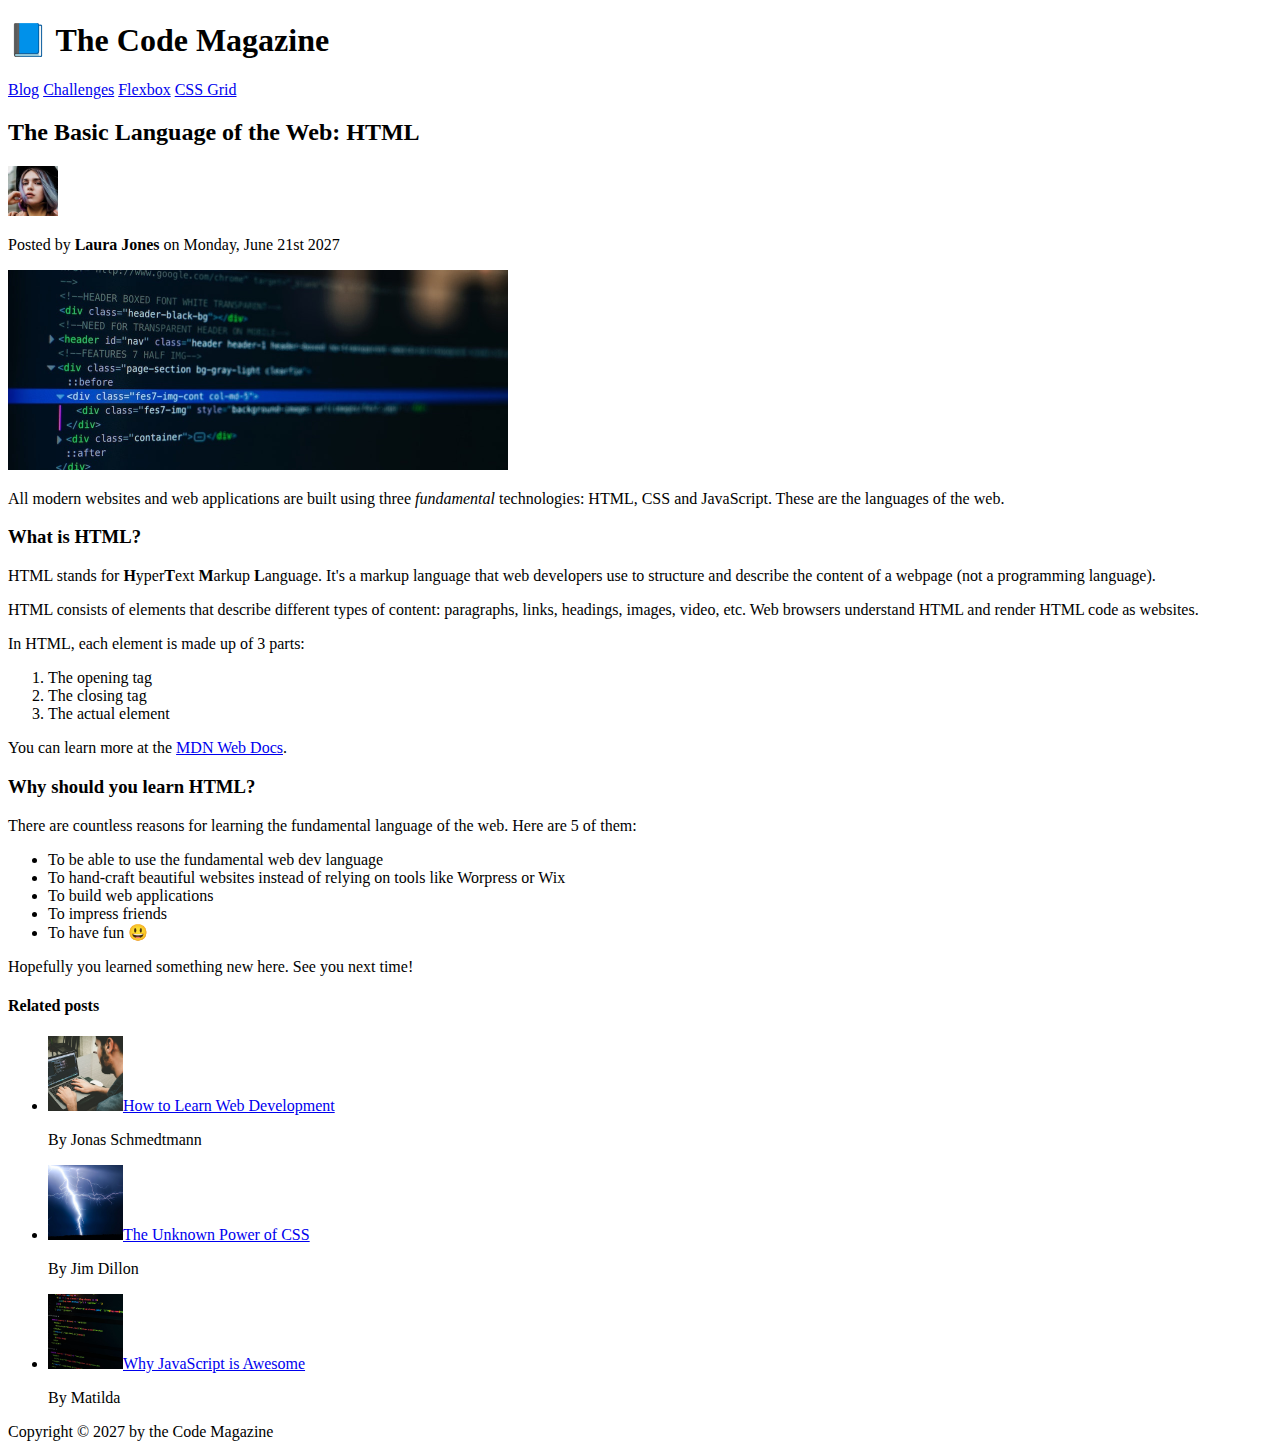
==== 03-CSS-Fundamentals/index.html @ 9765f0a3 "Add CSS Fundamentals project" ====
<!DOCTYPE html>
<html lang="en">
  <head>
    <meta charset="UTF-8"/>
    <title>The basic language of the web: HTML</title>
  </head>
  <body>
    <header>
      <h1>📘 The Code Magazine</h1>
      <nav>
        <a href="./blog.html">Blog</a>
        <a href="#">Challenges</a>
        <a href="#">Flexbox</a>
        <a href="#">CSS Grid</a>
      </nav>
    </header>
    <article>
      <header>
        <h2>The Basic Language of the Web: HTML</h2>
        <img src="./img/laura-jones.jpg" alt="Headshot of Laura Jones" width="50" height="50"/>
        <p>Posted by <strong>Laura Jones</strong> on Monday, June 21st 2027</p>
        <img src="./img/post-img.jpg" alt="HTML code on a screen" width="500" height="200"/>
      </header>
      <p>All modern websites and web applications are built using three <em>fundamental</em> technologies: HTML, CSS and JavaScript. 
        These are the languages of the web.
      </p>
      <h3>What is HTML?</h3>
      <p>
        HTML stands for <strong>H</strong>yper<strong>T</strong>ext <strong>M</strong>arkup <strong>L</strong>anguage. 
        It's a markup language that web developers use to structure and describe the content of a webpage (not a programming language).
      </p>
      <p>
        HTML consists of elements that describe different types of content: paragraphs, links, headings, images, video, etc. 
        Web browsers understand HTML and render HTML code as websites.
      </p>
      <p>In HTML, each element is made up of 3 parts:</p>
      <ol>
        <li>The opening tag</li>
        <li>The closing tag</li>
        <li>The actual element</li>
      </ol>
      <p>You can learn more at the <a href="https://developer.mozilla.org/en-US/docs/Web/HTML" target="_blank">MDN Web Docs</a>.</p>
      <h3>Why should you learn HTML?</h3>
      <p>There are countless reasons for learning the fundamental language of the web. Here are 5 of them:</p>
      <ul>
        <li>To be able to use the fundamental web dev language</li>
        <li>To hand-craft beautiful websites instead of relying on tools like Worpress or Wix</li>
        <li>To build web applications</li>
        <li>To impress friends</li>
        <li>To have fun 😃</li>
      </ul>
      <p>Hopefully you learned something new here. See you next time!</p>
    </article>
    <aside>
      <h4>
        Related posts
      </h4>
      <ul>
        <li>
          <img src="./img/related-1.jpg" alt="Learn Web Development" width="75" height="75"/><a href="#">How to Learn Web Development</a> <p>By Jonas Schmedtmann</p>
        </li>
        <li>
          <img src="./img/related-2.jpg" alt="Power of CSS" width="75" height="75"/><a href="#">The Unknown Power of CSS</a> <p>By Jim Dillon</p>
        </li>
        <li>
          <img src="./img/related-3.jpg" alt="Why JavaScript is Awesome" width="75" height="75"/><a href="#">Why JavaScript is Awesome</a> <p>By Matilda</p>
        </li>
      </ul>
    </aside>
    <footer>
      Copyright &copy; 2027 by the Code Magazine
    </footer>
  </body>
</html>
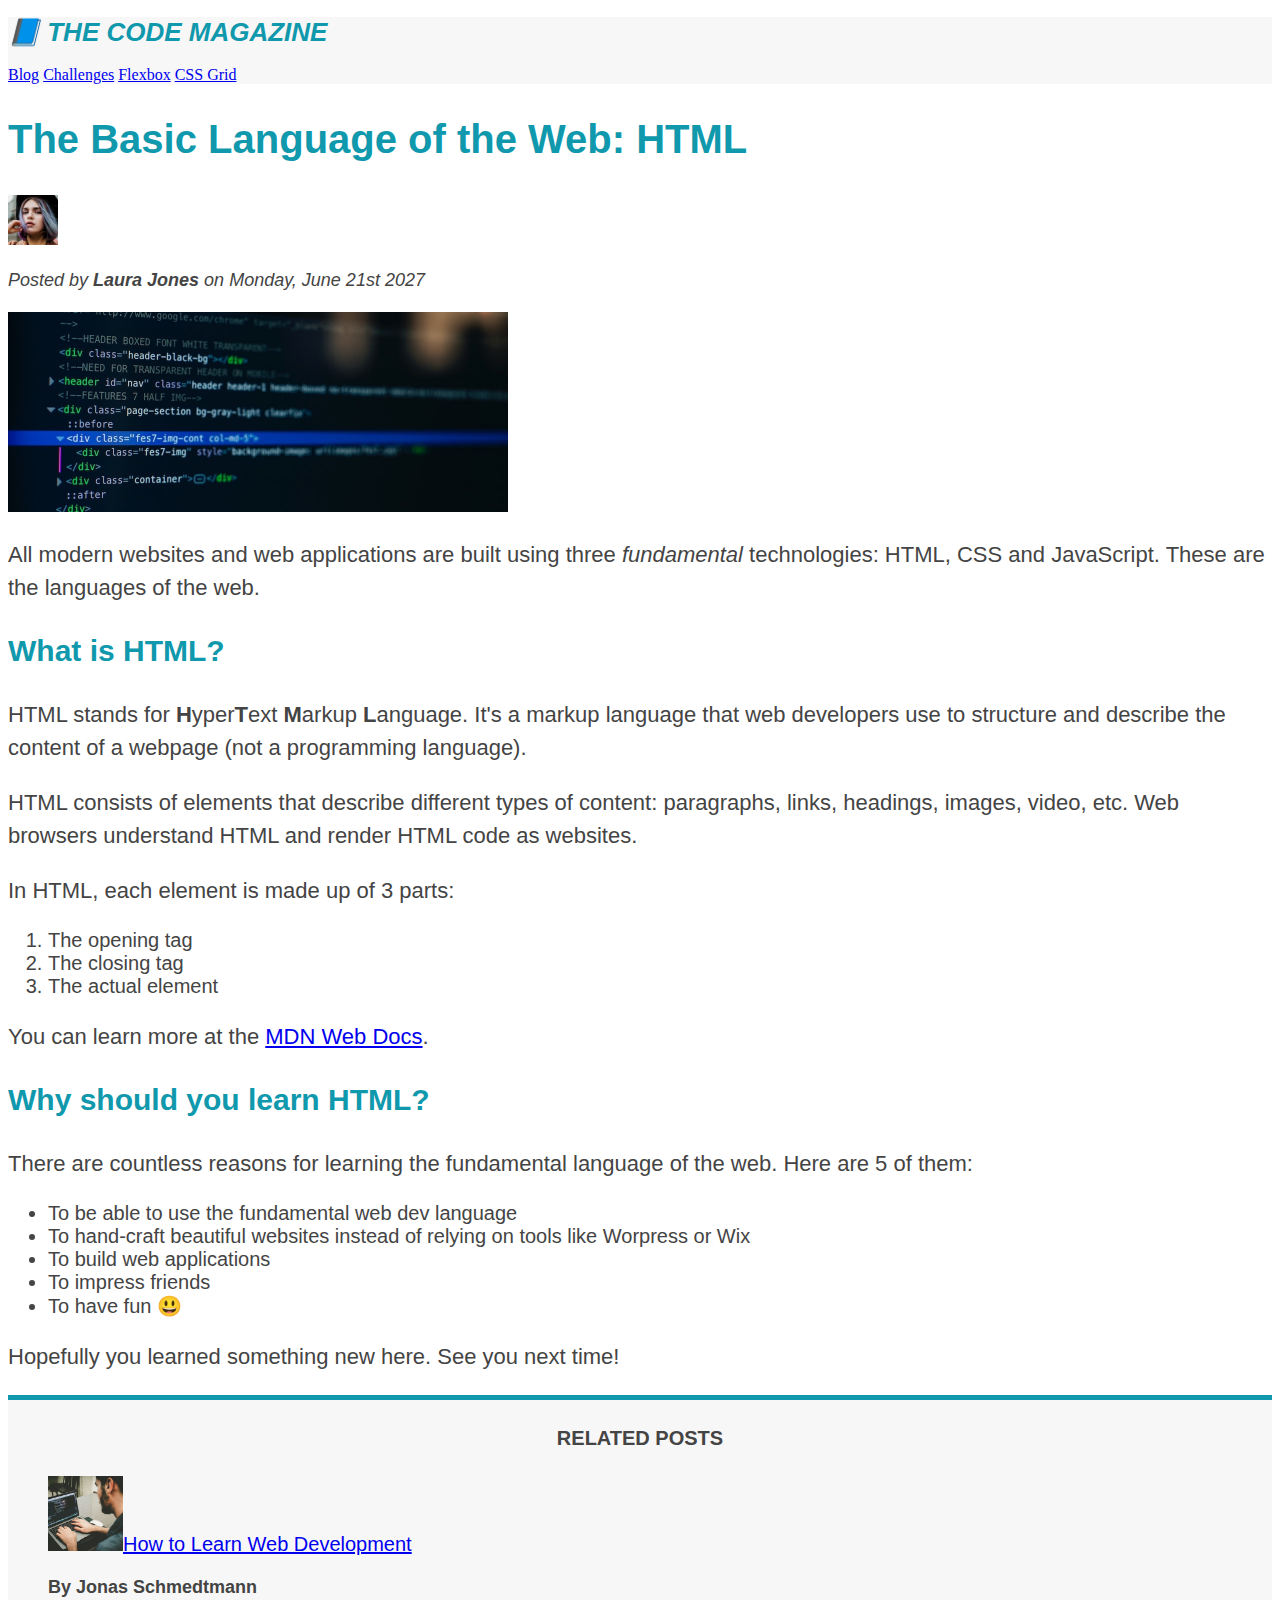
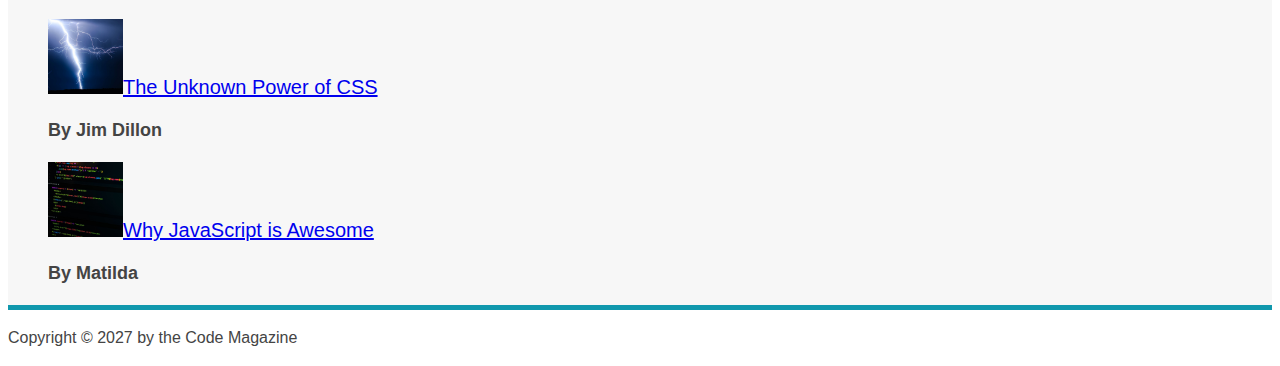
==== commit 8b1a345a: "Add color using css stylesheet" ====
--- a/03-CSS-Fundamentals/index.html
+++ b/03-CSS-Fundamentals/index.html
@@ -1,11 +1,12 @@
 <!DOCTYPE html>
 <html lang="en">
   <head>
+    <link href="./style.css" rel="stylesheet"/>
     <meta charset="UTF-8"/>
     <title>The basic language of the web: HTML</title>
   </head>
   <body>
-    <header>
+    <header class="main-header">
       <h1>📘 The Code Magazine</h1>
       <nav>
         <a href="./blog.html">Blog</a>
@@ -18,7 +19,7 @@
       <header>
         <h2>The Basic Language of the Web: HTML</h2>
         <img src="./img/laura-jones.jpg" alt="Headshot of Laura Jones" width="50" height="50"/>
-        <p>Posted by <strong>Laura Jones</strong> on Monday, June 21st 2027</p>
+        <p id="author">Posted by <strong>Laura Jones</strong> on Monday, June 21st 2027</p>
         <img src="./img/post-img.jpg" alt="HTML code on a screen" width="500" height="200"/>
       </header>
       <p>All modern websites and web applications are built using three <em>fundamental</em> technologies: HTML, CSS and JavaScript. 
@@ -55,20 +56,22 @@
       <h4>
         Related posts
       </h4>
-      <ul>
+      <ul class="related">
         <li>
-          <img src="./img/related-1.jpg" alt="Learn Web Development" width="75" height="75"/><a href="#">How to Learn Web Development</a> <p>By Jonas Schmedtmann</p>
+          <img src="./img/related-1.jpg" alt="Learn Web Development" width="75" height="75"/><a href="#">How to Learn Web Development</a> <p class="related-author">By Jonas Schmedtmann</p>
         </li>
         <li>
-          <img src="./img/related-2.jpg" alt="Power of CSS" width="75" height="75"/><a href="#">The Unknown Power of CSS</a> <p>By Jim Dillon</p>
+          <img src="./img/related-2.jpg" alt="Power of CSS" width="75" height="75"/><a href="#">The Unknown Power of CSS</a> <p class="related-author">By Jim Dillon</p>
         </li>
         <li>
-          <img src="./img/related-3.jpg" alt="Why JavaScript is Awesome" width="75" height="75"/><a href="#">Why JavaScript is Awesome</a> <p>By Matilda</p>
+          <img src="./img/related-3.jpg" alt="Why JavaScript is Awesome" width="75" height="75"/><a href="#">Why JavaScript is Awesome</a> <p class="related-author">By Matilda</p>
         </li>
       </ul>
     </aside>
     <footer>
-      Copyright &copy; 2027 by the Code Magazine
+      <p id="copyright">
+        Copyright &copy; 2027 by the Code Magazine
+      </p>
     </footer>
   </body>
 </html>--- a/03-CSS-Fundamentals/style.css
+++ b/03-CSS-Fundamentals/style.css
@@ -0,0 +1,74 @@
+h1, h2, h3, h4, p, li {
+  font-family: sans-serif;
+  color: #444;
+}
+
+h1, h2, h3 {
+  color: #1098ad;
+}
+
+h1 {
+  font-size: 26px;
+  text-transform: uppercase;
+  font-style: italic;
+}
+
+h2 {
+  font-size: 40px;
+}
+
+h3 {
+  font-size: 30px;
+}
+
+h4 {
+  font-size: 20px;
+  text-transform: uppercase;
+  text-align: center;
+}
+
+p {
+  font-size: 22px;
+  line-height: 1.5;
+}
+
+li {
+  font-size: 20px;
+  font-family: sans-serif;
+}
+
+header p {
+  font-style: italic;
+}
+
+/* footer p {
+  font-size: 16px;
+} */
+
+#author {
+  font-style: italic;
+  font-size: 18px;
+}
+
+#copyright {
+  font-size: 16px;
+}
+
+.related-author {
+  font-size: 18px;
+  font-weight: bold;
+}
+
+.related {
+  list-style: none;
+}
+
+.main-header {
+  background-color: #f7f7f7;
+}
+
+aside {
+  background-color: #f7f7f7;
+  border-top: 5px solid #1098ad;
+  border-bottom: 5px solid #1098ad;
+}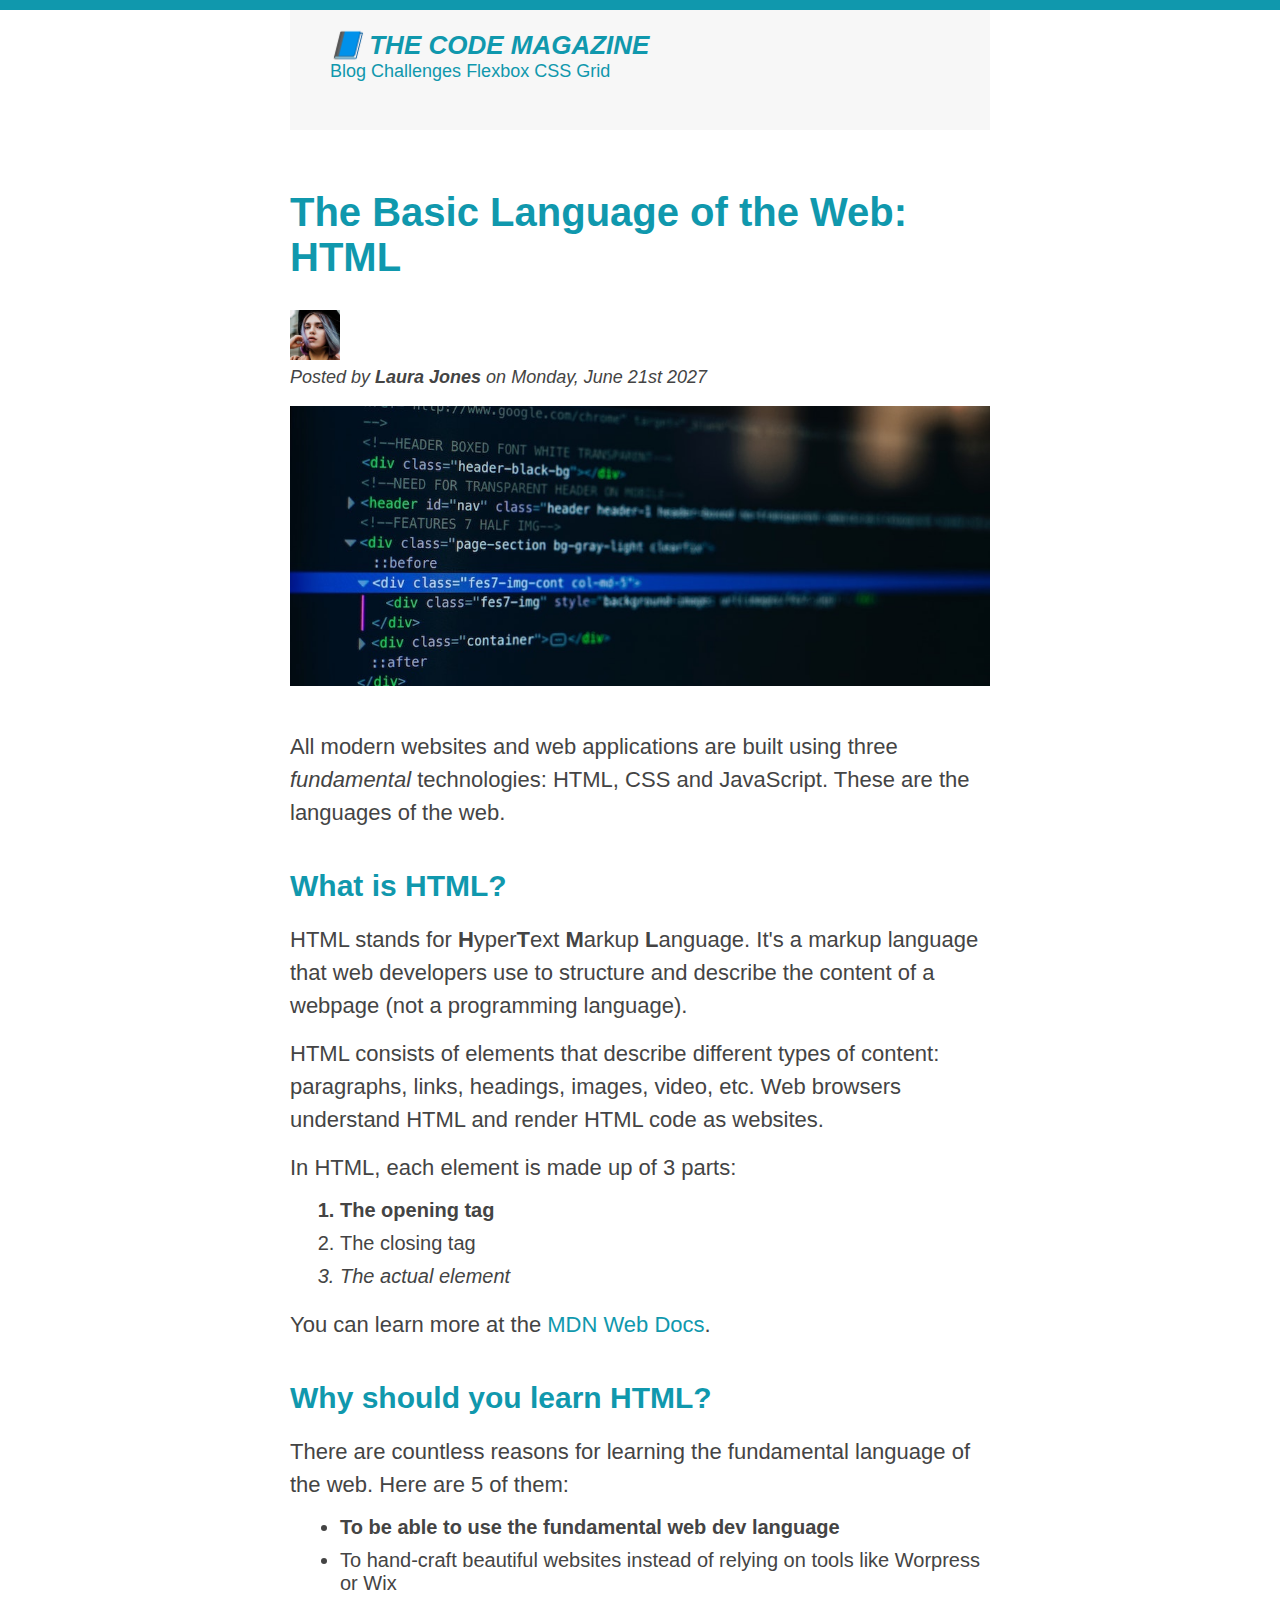
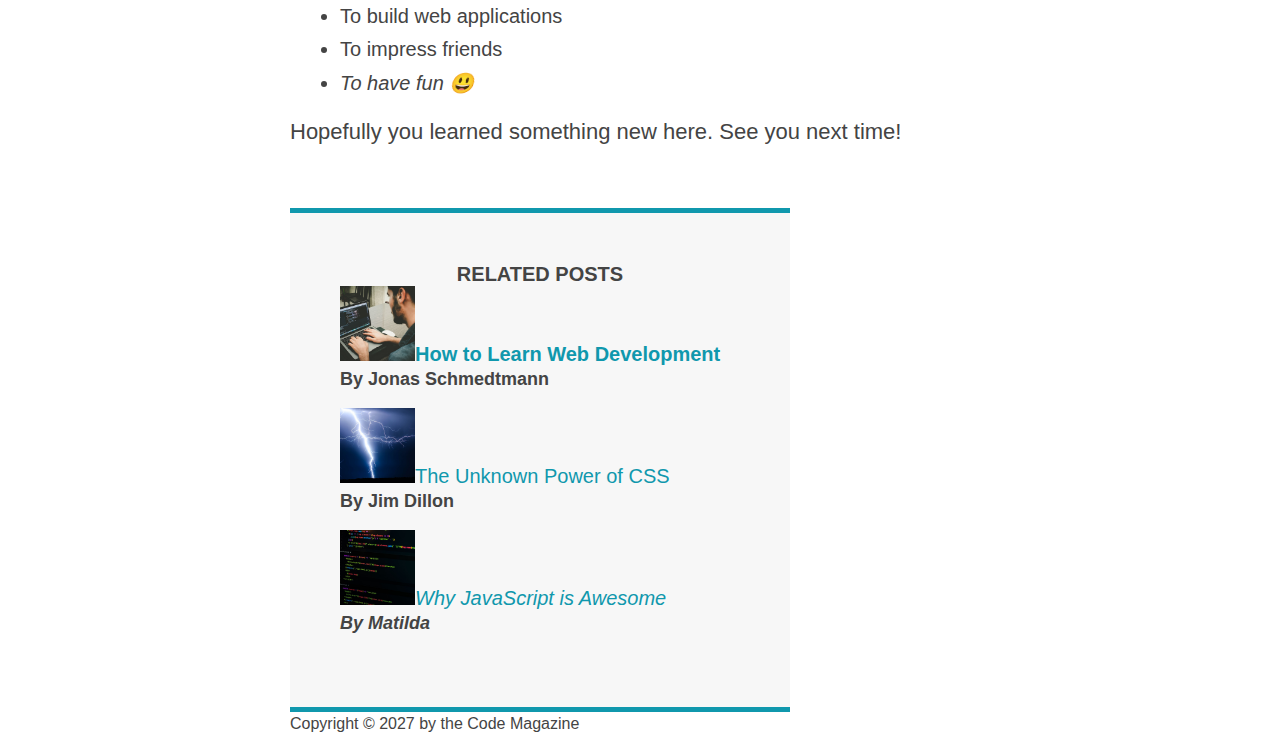
==== commit 4c828b8d: "Complete challenge -2 of CSS fundamentals" ====
--- a/03-CSS-Fundamentals/index.html
+++ b/03-CSS-Fundamentals/index.html
@@ -6,72 +6,80 @@
     <title>The basic language of the web: HTML</title>
   </head>
   <body>
-    <header class="main-header">
-      <h1>📘 The Code Magazine</h1>
-      <nav>
-        <a href="./blog.html">Blog</a>
-        <a href="#">Challenges</a>
-        <a href="#">Flexbox</a>
-        <a href="#">CSS Grid</a>
-      </nav>
-    </header>
-    <article>
-      <header>
-        <h2>The Basic Language of the Web: HTML</h2>
-        <img src="./img/laura-jones.jpg" alt="Headshot of Laura Jones" width="50" height="50"/>
-        <p id="author">Posted by <strong>Laura Jones</strong> on Monday, June 21st 2027</p>
-        <img src="./img/post-img.jpg" alt="HTML code on a screen" width="500" height="200"/>
+    <div class="container">
+      <header class="main-header">
+        <h1>📘 The Code Magazine</h1>
+        <nav>
+          <a href="./blog.html">Blog</a>
+          <a href="#">Challenges</a>
+          <a href="#">Flexbox</a>
+          <a href="#">CSS Grid</a>
+        </nav>
       </header>
-      <p>All modern websites and web applications are built using three <em>fundamental</em> technologies: HTML, CSS and JavaScript. 
-        These are the languages of the web.
-      </p>
-      <h3>What is HTML?</h3>
-      <p>
-        HTML stands for <strong>H</strong>yper<strong>T</strong>ext <strong>M</strong>arkup <strong>L</strong>anguage. 
-        It's a markup language that web developers use to structure and describe the content of a webpage (not a programming language).
-      </p>
-      <p>
-        HTML consists of elements that describe different types of content: paragraphs, links, headings, images, video, etc. 
-        Web browsers understand HTML and render HTML code as websites.
-      </p>
-      <p>In HTML, each element is made up of 3 parts:</p>
-      <ol>
-        <li>The opening tag</li>
-        <li>The closing tag</li>
-        <li>The actual element</li>
-      </ol>
-      <p>You can learn more at the <a href="https://developer.mozilla.org/en-US/docs/Web/HTML" target="_blank">MDN Web Docs</a>.</p>
-      <h3>Why should you learn HTML?</h3>
-      <p>There are countless reasons for learning the fundamental language of the web. Here are 5 of them:</p>
-      <ul>
-        <li>To be able to use the fundamental web dev language</li>
-        <li>To hand-craft beautiful websites instead of relying on tools like Worpress or Wix</li>
-        <li>To build web applications</li>
-        <li>To impress friends</li>
-        <li>To have fun 😃</li>
-      </ul>
-      <p>Hopefully you learned something new here. See you next time!</p>
-    </article>
-    <aside>
-      <h4>
-        Related posts
-      </h4>
-      <ul class="related">
-        <li>
-          <img src="./img/related-1.jpg" alt="Learn Web Development" width="75" height="75"/><a href="#">How to Learn Web Development</a> <p class="related-author">By Jonas Schmedtmann</p>
-        </li>
-        <li>
-          <img src="./img/related-2.jpg" alt="Power of CSS" width="75" height="75"/><a href="#">The Unknown Power of CSS</a> <p class="related-author">By Jim Dillon</p>
-        </li>
-        <li>
-          <img src="./img/related-3.jpg" alt="Why JavaScript is Awesome" width="75" height="75"/><a href="#">Why JavaScript is Awesome</a> <p class="related-author">By Matilda</p>
-        </li>
-      </ul>
-    </aside>
-    <footer>
-      <p id="copyright">
-        Copyright &copy; 2027 by the Code Magazine
-      </p>
-    </footer>
+      <article>
+        <header class="post-header">
+          <h2>The Basic Language of the Web: HTML</h2>
+          <img src="./img/laura-jones.jpg" alt="Headshot of Laura Jones" width="50" height="50"/>
+          <p id="author">Posted by <strong>Laura Jones</strong> on Monday, June 21st 2027</p>
+          <img
+            class="post-img" 
+            src="./img/post-img.jpg" 
+            alt="HTML code on a screen" 
+            width="500" 
+            height="200"
+          />
+        </header>
+        <p>All modern websites and web applications are built using three <em>fundamental</em> technologies: HTML, CSS and JavaScript. 
+          These are the languages of the web.
+        </p>
+        <h3>What is HTML?</h3>
+        <p>
+          HTML stands for <strong>H</strong>yper<strong>T</strong>ext <strong>M</strong>arkup <strong>L</strong>anguage. 
+          It's a markup language that web developers use to structure and describe the content of a webpage (not a programming language).
+        </p>
+        <p>
+          HTML consists of elements that describe different types of content: paragraphs, links, headings, images, video, etc. 
+          Web browsers understand HTML and render HTML code as websites.
+        </p>
+        <p>In HTML, each element is made up of 3 parts:</p>
+        <ol>
+          <li>The opening tag</li>
+          <li>The closing tag</li>
+          <li>The actual element</li>
+        </ol>
+        <p>You can learn more at the <a href="https://developer.mozilla.org/en-US/docs/Web/HTML" target="_blank">MDN Web Docs</a>.</p>
+        <h3>Why should you learn HTML?</h3>
+        <p>There are countless reasons for learning the fundamental language of the web. Here are 5 of them:</p>
+        <ul>
+          <li>To be able to use the fundamental web dev language</li>
+          <li>To hand-craft beautiful websites instead of relying on tools like Worpress or Wix</li>
+          <li>To build web applications</li>
+          <li>To impress friends</li>
+          <li>To have fun 😃</li>
+        </ul>
+        <p>Hopefully you learned something new here. See you next time!</p>
+      </article>
+      <aside>
+        <h4>
+          Related posts
+        </h4>
+        <ul class="related">
+          <li>
+            <img src="./img/related-1.jpg" alt="Learn Web Development" width="75" height="75"/><a href="#">How to Learn Web Development</a> <p class="related-author">By Jonas Schmedtmann</p>
+          </li>
+          <li>
+            <img src="./img/related-2.jpg" alt="Power of CSS" width="75" height="75"/><a href="#">The Unknown Power of CSS</a> <p class="related-author">By Jim Dillon</p>
+          </li>
+          <li>
+            <img src="./img/related-3.jpg" alt="Why JavaScript is Awesome" width="75" height="75"/><a href="#">Why JavaScript is Awesome</a> <p class="related-author">By Matilda</p>
+          </li>
+        </ul>
+      </aside>
+      <footer>
+        <p id="copyright">
+          Copyright &copy; 2027 by the Code Magazine
+        </p>
+      </footer>
+    </div>
   </body>
 </html>--- a/03-CSS-Fundamentals/style.css
+++ b/03-CSS-Fundamentals/style.css
@@ -1,6 +1,45 @@
-h1, h2, h3, h4, p, li {
+* {
+  margin: 0;
+  padding: 0;
+}
+body {
   font-family: sans-serif;
   color: #444;
+  border-top: 10px solid #1098ad;
+}
+
+.container {
+  width: 700px;
+  margin: 0 auto;
+  /* margin-left: auto;
+  margin-right: auto; */
+}
+
+.main-header {
+  background-color: #f7f7f7;
+  padding: 20px 40px;
+  margin-bottom: 60px;
+  height: 80px;
+}
+
+nav {
+  font-size: 18px;
+}
+
+article {
+  margin-bottom: 60px;
+}
+
+.post-header {
+  margin-bottom: 40px;
+}
+
+aside {
+  background-color: #f7f7f7;
+  border-top: 5px solid #1098ad;
+  border-bottom: 5px solid #1098ad;
+  padding: 50px 0;
+  width: 500px;
 }
 
 h1, h2, h3 {
@@ -15,10 +54,13 @@
 
 h2 {
   font-size: 40px;
+  margin-bottom: 30px;
 }
 
 h3 {
   font-size: 30px;
+  margin-bottom: 20px;
+  margin-top: 40px;
 }
 
 h4 {
@@ -30,11 +72,17 @@
 p {
   font-size: 22px;
   line-height: 1.5;
+  margin-bottom: 15px;
+}
+
+ul, ol {
+  margin-left: 50px;
+  margin-bottom: 20px;
 }
 
 li {
   font-size: 20px;
-  font-family: sans-serif;
+  margin-bottom: 10px;
 }
 
 header p {
@@ -63,12 +111,49 @@
   list-style: none;
 }
 
-.main-header {
-  background-color: #f7f7f7;
+
+/* .first-li {
+  font-weight: bold;
+} */
+
+li:first-child {
+  font-weight: bold;
 }
 
-aside {
-  background-color: #f7f7f7;
-  border-top: 5px solid #1098ad;
-  border-bottom: 5px solid #1098ad;
+li:last-child {
+  font-style: italic;
+  margin-bottom: 0;
+}
+
+/* li:nth-child(2) {
+  color: red
+} */
+
+/* Styling Links */
+
+a:link {
+  color: #1098ad;
+  text-decoration: none;
+}
+
+a:visited {
+  color: #1098ad;
+}
+
+a:hover {
+  color: orangered;
+  font-weight: bold;
+  text-decoration: underline dotted orangered;
+}
+
+a:active {
+  background-color: black;
+  font-style: italic;
+}
+
+/* LVHA */
+
+.post-img {
+  width: 100%;
+  height: auto;
 }